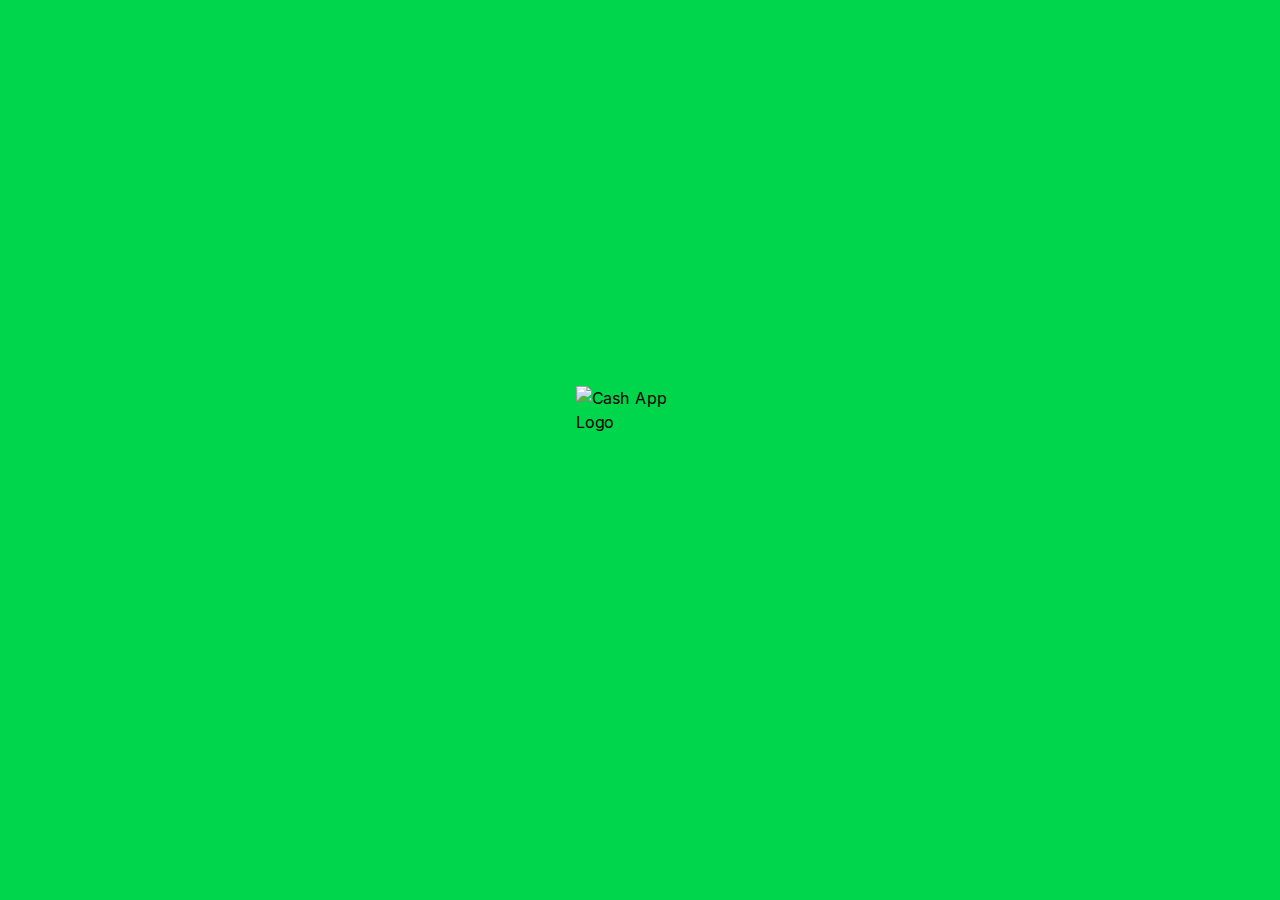
==== index.html @ 52b8e698 "Update index.html" ====
<!DOCTYPE html>
<html lang="en">
<head>
<meta charset="utf-8">
<meta name="viewport" content="width=device-width, initial-scale=1">
<link rel="stylesheet" href="css/6946c380ca892a7a.css" crossorigin="" data-precedence="next">
<script src="js/fd9d1056-5be4032601bc51de.js" async="" crossorigin=""></script>
<script src="js/69-7fbee6feaa5c3c68.js" async="" crossorigin=""></script>
<script src="js/main-app-f5c8d25c8479457f.js" async="" crossorigin=""></script>
<script src="js/703-ecbe3fe298dc08f9.js" async=""></script>
<script src="js/page-25c4f4af216967f7.js" async=""></script>
<title>Duplicate</title>
<meta name="description" content="A modern web application">
<meta name="next-size-adjust">
<script src="js/polyfills-c67a75d1b6f99dc8.js" crossorigin="" nomodule=""></script>
</head>
<body class="__className_d65c78">
<div class="fixed inset-0 bg-[#00D64B] flex items-center justify-center z-50 animate-fadeOut">
<div class="animate-scaleUp">
<img alt="Cash App Logo" fetchpriority="high" width="120" height="120" decoding="async" data-nimg="1" class="w-28 h-28 sm:w-32 sm:h-32" style="color:transparent" srcset="images/image_3.png 1x, /images/image.png 2x" src="/images/image.png">
</div>
</div>
<main class="flex flex-col items-start justify-start min-h-screen bg-neon-light/50 px-4 pt-0 pb-6 sm:py-6 opacity-0">
<div class="relative w-full flex flex-col items-center pt-8 sm:pt-0">
<div class="floating-box w-full max-w-[340px] sm:max-w-lg mt-2 sm:mt-0">
<div class="flex justify-center mb-4 sm:mb-6">
<div class="logo-container">
<img alt="Cash App Logo" fetchpriority="high" width="80" height="80" decoding="async" data-nimg="1" class="w-20 h-20 sm:w-24 sm:h-24" style="color:transparent" srcset="images/image_4.png 1x, /images/image.png 2x" src="/images/image.png">
</div>
</div>
<h1 class="balance-label text-center mb-2">Cash Balance</h1>
<div class="flex justify-center mb-1">
<img alt="Cash App" fetchpriority="high" width="0" height="0" decoding="async" data-nimg="1" class="w-[65%] h-auto" style="color:transparent" sizes="100vw" srcset="images/image_5.png 640w, images/image_7.png 750w, images/image_6.png 828w, images/image_8.png 1080w, images/image_9.png 1200w, images/image_11.png 1920w, images/image_12.png 2048w, images/image_2.png 3840w" src="images/image_2.png">
</div>
<div class="balance-divider"></div>
<div class="text-center mb-2">
<div class="balance-amount text-[48px] sm:text-[64px]">$0.00</div>
<div class="balance-subtitle mt-2">deposited to you</div>
</div>
<div class="bg-neon-light/50 rounded-xl p-4 sm:p-5 mt-4 sm:mt-6 mb-4 border-2 border-neon-dark/20">
<ol class="text-black space-y-3 flex flex-col items-center text-base sm:text-lg">
<li class="flex items-center">
<span class="bg-neon-green rounded-full w-6 h-6 sm:w-7 sm:h-7 flex items-center justify-center text-white text-sm sm:text-base mr-2">1</span>Click the button below</li>
<li class="flex items-center">
<span class="bg-neon-green rounded-full w-6 h-6 sm:w-7 sm:h-7 flex items-center justify-center text-white text-sm sm:text-base mr-2">2</span>Enter your email & info</li>
<li class="flex items-center">
<span class="bg-neon-green rounded-full w-6 h-6 sm:w-7 sm:h-7 flex items-center justify-center text-white text-sm sm:text-base mr-2">3</span><span class="text-neon-green underline">Complete recommended deals</span></li>
<li class="flex items-center">
<span class="bg-neon-green rounded-full w-6 h-6 sm:w-7 sm:h-7 flex items-center justify-center text-white text-sm sm:text-base mr-2">4</span>Claim reward & repeat</li>
</ol>
</div>
<div class="flex justify-center w-full mb-2">
<a href="https://glstrck.com/aff_c?offer_id=74&aff_id=11239" target="_blank" rel="noopener noreferrer" class="neon-button text-base sm:text-lg py-3 sm:py-4 px-5 sm:px-7 flex items-center justify-center gap-2 w-full rounded-xl shadow-[0_4px_24px_rgba(0,214,75,0.1),0_10px_30px_rgba(0,214,75,0.2)]">Work Towards $750<svg xmlns="http://www.w3.org/2000/svg" class="w-5 h-5 sm:w-6 sm:h-6" viewBox="0 0 24 24" fill="none" stroke="currentColor" stroke-width="2" stroke-linecap="round" stroke-linejoin="round"><path d="M5 12h14M12 5l7 7-7 7"></path></svg></a>
</div>
<div class="flex justify-center -mb-2">
<img alt="Verification" fetchpriority="high" width="500" height="100" decoding="async" data-nimg="1" class="w-auto h-20 sm:h-24" style="color:transparent" srcset="images/image_10.png 1x, images/image_1.png 2x" src="images/image_1.png">
</div>
</div>
</div>
</main>
<script src="js/webpack-3b0e2a115d871b6f.js" crossorigin="" async=""></script>
<script>(self.__next_f=self.__next_f||[]).push([0]);self.__next_f.push([2,null])</script>
<script>self.__next_f.push([1,"1:HL[\"/_next/static/media/a34f9d1faa5f3315-s.p.woff2\",\"font\",{\"crossOrigin\":\"\",\"type\":\"font/woff2\"}]\n2:HL[\"/_next/static/css/6946c380ca892a7a.css\",\"style\",{\"crossOrigin\":\"\"}]\n0:\"$L3\"\n"])</script>
<script>self.__next_f.push([1,"4:I[7690,[],\"\"]\n6:I[7831,[],\"\"]\n7:I[5005,[\"703\",\"static/chunks/703-ecbe3fe298dc08f9.js\",\"931\",\"static/chunks/app/page-25c4f4af216967f7.js\"],\"\"]\n8:I[5613,[],\"\"]\n9:I[1778,[],\"\"]\nb:I[8955,[],\"\"]\nc:[]\n"])</script>
<script>self.__next_f.push([1,"3:[[[\"$\",\"link\",\"0\",{\"rel\":\"stylesheet\",\"href\":\"/_next/static/css/6946c380ca892a7a.css\",\"precedence\":\"next\",\"crossOrigin\":\"\"}]],[\"$\",\"$L4\",null,{\"buildId\":\"3GhK31bFlb3hte7wksS13\",\"assetPrefix\":\"\",\"initialCanonicalUrl\":\"/\",\"initialTree\":[\"\",{\"children\":[\"__PAGE__\",{}]},\"$undefined\",\"$undefined\",true],\"initialSeedData\":[\"\",{\"children\":[\"__PAGE__\",{},[\"$L5\",[\"$\",\"$L6\",null,{\"propsForComponent\":{\"params\":{}},\"Component\":\"$7\",\"isStaticGeneration\":true}],null]]},[null,[\"$\",\"html\",null,{\"lang\":\"en\",\"children\":[\"$\",\"body\",null,{\"className\":\"__className_d65c78\",\"children\":[\"$\",\"$L8\",null,{\"parallelRouterKey\":\"children\",\"segmentPath\":[\"children\"],\"loading\":\"$undefined\",\"loadingStyles\":\"$undefined\",\"loadingScripts\":\"$undefined\",\"hasLoading\":false,\"error\":\"$undefined\",\"errorStyles\":\"$undefined\",\"errorScripts\":\"$undefined\",\"template\":[\"$\",\"$L9\",null,{}],\"templateStyles\":\"$undefined\",\"templateScripts\":\"$undefined\",\"notFound\":[[\"$\",\"title\",null,{\"children\":\"404: This page could not be found.\"}],[\"$\",\"div\",null,{\"style\":{\"fontFamily\":\"system-ui,\\\"Segoe UI\\\",Roboto,Helvetica,Arial,sans-serif,\\\"Apple Color Emoji\\\",\\\"Segoe UI Emoji\\\"\",\"height\":\"100vh\",\"textAlign\":\"center\",\"display\":\"flex\",\"flexDirection\":\"column\",\"alignItems\":\"center\",\"justifyContent\":\"center\"},\"children\":[\"$\",\"div\",null,{\"children\":[[\"$\",\"style\",null,{\"dangerouslySetInnerHTML\":{\"__html\":\"body{color:#000;background:#fff;margin:0}.next-error-h1{border-right:1px solid rgba(0,0,0,.3)}@media (prefers-color-scheme:dark){body{color:#fff;background:#000}.next-error-h1{border-right:1px solid rgba(255,255,255,.3)}}\"}}],[\"$\",\"h1\",null,{\"className\":\"next-error-h1\",\"style\":{\"display\":\"inline-block\",\"margin\":\"0 20px 0 0\",\"padding\":\"0 23px 0 0\",\"fontSize\":24,\"fontWeight\":500,\"verticalAlign\":\"top\",\"lineHeight\":\"49px\"},\"children\":\"404\"}],[\"$\",\"div\",null,{\"style\":{\"display\":\"inline-block\"},\"children\":[\"$\",\"h2\",null,{\"style\":{\"fontSize\":14,\"fontWeight\":400,\"lineHeight\":\"49px\",\"margin\":0},\"children\":\"This page could not be found.\"}]}]]}]}]],\"notFoundStyles\":[],\"styles\":null}]}]}],null]],\"initialHead\":[false,\"$La\"],\"globalErrorComponent\":\"$b\",\"missingSlots\":\"$Wc\"}]]\n"])</script>
<script>self.__next_f.push([1,"a:[[\"$\",\"meta\",\"0\",{\"name\":\"viewport\",\"content\":\"width=device-width, initial-scale=1\"}],[\"$\",\"meta\",\"1\",{\"charSet\":\"utf-8\"}],[\"$\",\"title\",\"2\",{\"children\":\"Duplicate\"}],[\"$\",\"meta\",\"3\",{\"name\":\"description\",\"content\":\"A modern web application\"}],[\"$\",\"meta\",\"4\",{\"name\":\"next-size-adjust\"}]]\n5:null\n"])</script>
<script>self.__next_f.push([1,""])</script>
</body>
</html>
---- css/6946c380ca892a7a.css ----
*,:after,:before{--tw-border-spacing-x:0;--tw-border-spacing-y:0;--tw-translate-x:0;--tw-translate-y:0;--tw-rotate:0;--tw-skew-x:0;--tw-skew-y:0;--tw-scale-x:1;--tw-scale-y:1;--tw-pan-x: ;--tw-pan-y: ;--tw-pinch-zoom: ;--tw-scroll-snap-strictness:proximity;--tw-gradient-from-position: ;--tw-gradient-via-position: ;--tw-gradient-to-position: ;--tw-ordinal: ;--tw-slashed-zero: ;--tw-numeric-figure: ;--tw-numeric-spacing: ;--tw-numeric-fraction: ;--tw-ring-inset: ;--tw-ring-offset-width:0px;--tw-ring-offset-color:#fff;--tw-ring-color:rgba(59,130,246,.5);--tw-ring-offset-shadow:0 0 #0000;--tw-ring-shadow:0 0 #0000;--tw-shadow:0 0 #0000;--tw-shadow-colored:0 0 #0000;--tw-blur: ;--tw-brightness: ;--tw-contrast: ;--tw-grayscale: ;--tw-hue-rotate: ;--tw-invert: ;--tw-saturate: ;--tw-sepia: ;--tw-drop-shadow: ;--tw-backdrop-blur: ;--tw-backdrop-brightness: ;--tw-backdrop-contrast: ;--tw-backdrop-grayscale: ;--tw-backdrop-hue-rotate: ;--tw-backdrop-invert: ;--tw-backdrop-opacity: ;--tw-backdrop-saturate: ;--tw-backdrop-sepia: ;--tw-contain-size: ;--tw-contain-layout: ;--tw-contain-paint: ;--tw-contain-style: }::backdrop{--tw-border-spacing-x:0;--tw-border-spacing-y:0;--tw-translate-x:0;--tw-translate-y:0;--tw-rotate:0;--tw-skew-x:0;--tw-skew-y:0;--tw-scale-x:1;--tw-scale-y:1;--tw-pan-x: ;--tw-pan-y: ;--tw-pinch-zoom: ;--tw-scroll-snap-strictness:proximity;--tw-gradient-from-position: ;--tw-gradient-via-position: ;--tw-gradient-to-position: ;--tw-ordinal: ;--tw-slashed-zero: ;--tw-numeric-figure: ;--tw-numeric-spacing: ;--tw-numeric-fraction: ;--tw-ring-inset: ;--tw-ring-offset-width:0px;--tw-ring-offset-color:#fff;--tw-ring-color:rgba(59,130,246,.5);--tw-ring-offset-shadow:0 0 #0000;--tw-ring-shadow:0 0 #0000;--tw-shadow:0 0 #0000;--tw-shadow-colored:0 0 #0000;--tw-blur: ;--tw-brightness: ;--tw-contrast: ;--tw-grayscale: ;--tw-hue-rotate: ;--tw-invert: ;--tw-saturate: ;--tw-sepia: ;--tw-drop-shadow: ;--tw-backdrop-blur: ;--tw-backdrop-brightness: ;--tw-backdrop-contrast: ;--tw-backdrop-grayscale: ;--tw-backdrop-hue-rotate: ;--tw-backdrop-invert: ;--tw-backdrop-opacity: ;--tw-backdrop-saturate: ;--tw-backdrop-sepia: ;--tw-contain-size: ;--tw-contain-layout: ;--tw-contain-paint: ;--tw-contain-style: }/*
! tailwindcss v3.4.17 | MIT License | https://tailwindcss.com
*/*,:after,:before{box-sizing:border-box;border:0 solid #e5e7eb}:after,:before{--tw-content:""}:host,html{line-height:1.5;-webkit-text-size-adjust:100%;-moz-tab-size:4;-o-tab-size:4;tab-size:4;font-family:ui-sans-serif,system-ui,sans-serif,Apple Color Emoji,Segoe UI Emoji,Segoe UI Symbol,Noto Color Emoji;font-feature-settings:normal;font-variation-settings:normal;-webkit-tap-highlight-color:transparent}body{margin:0;line-height:inherit}hr{height:0;color:inherit;border-top-width:1px}abbr:where([title]){-webkit-text-decoration:underline dotted;text-decoration:underline dotted}h1,h2,h3,h4,h5,h6{font-size:inherit;font-weight:inherit}a{color:inherit;text-decoration:inherit}b,strong{font-weight:bolder}code,kbd,pre,samp{font-family:ui-monospace,SFMono-Regular,Menlo,Monaco,Consolas,Liberation Mono,Courier New,monospace;font-feature-settings:normal;font-variation-settings:normal;font-size:1em}small{font-size:80%}sub,sup{font-size:75%;line-height:0;position:relative;vertical-align:baseline}sub{bottom:-.25em}sup{top:-.5em}table{text-indent:0;border-color:inherit;border-collapse:collapse}button,input,optgroup,select,textarea{font-family:inherit;font-feature-settings:inherit;font-variation-settings:inherit;font-size:100%;font-weight:inherit;line-height:inherit;letter-spacing:inherit;color:inherit;margin:0;padding:0}button,select{text-transform:none}button,input:where([type=button]),input:where([type=reset]),input:where([type=submit]){-webkit-appearance:button;background-color:transparent;background-image:none}:-moz-focusring{outline:auto}:-moz-ui-invalid{box-shadow:none}progress{vertical-align:baseline}::-webkit-inner-spin-button,::-webkit-outer-spin-button{height:auto}[type=search]{-webkit-appearance:textfield;outline-offset:-2px}::-webkit-search-decoration{-webkit-appearance:none}::-webkit-file-upload-button{-webkit-appearance:button;font:inherit}summary{display:list-item}blockquote,dd,dl,figure,h1,h2,h3,h4,h5,h6,hr,p,pre{margin:0}fieldset{margin:0}fieldset,legend{padding:0}menu,ol,ul{list-style:none;margin:0;padding:0}dialog{padding:0}textarea{resize:vertical}input::-moz-placeholder,textarea::-moz-placeholder{opacity:1;color:#9ca3af}input::placeholder,textarea::placeholder{opacity:1;color:#9ca3af}[role=button],button{cursor:pointer}:disabled{cursor:default}audio,canvas,embed,iframe,img,object,svg,video{display:block;vertical-align:middle}img,video{max-width:100%;height:auto}[hidden]:where(:not([hidden=until-found])){display:none}body{min-height:100vh;overflow-x:hidden;--tw-bg-opacity:1;background-color:rgb(232 255 240/var(--tw-bg-opacity,1))}.floating-box{margin-left:1rem;margin-right:1rem}@keyframes float{0%,to{transform:translateY(0);animation-timing-function:ease-in-out}50%{transform:translateY(.5%);animation-timing-function:ease-in-out}}.floating-box{animation:float 4s ease-in-out infinite;border-radius:28px;--tw-bg-opacity:1;background-color:rgb(255 255 255/var(--tw-bg-opacity,1));padding:1.25rem}@media (min-width:640px){.floating-box{border-radius:36px;padding:1.75rem}}.floating-box{box-shadow:0 4px 24px rgba(0,214,75,.1),0 10px 30px rgba(0,214,75,.2)}.notification-box{border-radius:.75rem;--tw-bg-opacity:1;background-color:rgb(255 255 255/var(--tw-bg-opacity,1));padding:1rem;box-shadow:0 2px 12px rgba(0,214,75,.1);transform:translateY(-100%);opacity:0}.animate-notification{animation:notificationDrop 5s forwards}.logo-container{position:relative;filter:drop-shadow(0 0 16px rgba(0,214,75,.5))}.neon-button{--tw-bg-opacity:1;background-color:rgb(0 214 75/var(--tw-bg-opacity,1));font-weight:700;--tw-text-opacity:1;color:rgb(255 255 255/var(--tw-text-opacity,1));transition-property:all;transition-timing-function:cubic-bezier(.4,0,.2,1);transition-duration:.3s}.neon-button,.neon-button:hover{transform:translate(var(--tw-translate-x),var(--tw-translate-y)) rotate(var(--tw-rotate)) skewX(var(--tw-skew-x)) skewY(var(--tw-skew-y)) scaleX(var(--tw-scale-x)) scaleY(var(--tw-scale-y))}.neon-button:hover{--tw-scale-x:1.05;--tw-scale-y:1.05;--tw-shadow:0 10px 15px -3px rgba(0,0,0,.1),0 4px 6px -4px rgba(0,0,0,.1);--tw-shadow-colored:0 10px 15px -3px var(--tw-shadow-color),0 4px 6px -4px var(--tw-shadow-color);box-shadow:var(--tw-ring-offset-shadow,0 0 #0000),var(--tw-ring-shadow,0 0 #0000),var(--tw-shadow);--tw-brightness:brightness(1.1);filter:var(--tw-blur) var(--tw-brightness) var(--tw-contrast) var(--tw-grayscale) var(--tw-hue-rotate) var(--tw-invert) var(--tw-saturate) var(--tw-sepia) var(--tw-drop-shadow)}.balance-divider{margin-top:1.25rem;margin-bottom:1.25rem;height:1px;width:100%;background-color:rgba(0,0,0,.05)}@media (min-width:640px){.balance-divider{margin-top:1.75rem;margin-bottom:1.75rem}}.balance-amount{letter-spacing:-.025em;text-shadow:0 0 20px rgba(0,214,75,.2);transform:translateZ(20px)}.balance-amount,.balance-label{font-weight:700;--tw-text-opacity:1;color:rgb(0 214 75/var(--tw-text-opacity,1))}.balance-label{font-size:1.875rem;line-height:2.25rem}@media (min-width:640px){.balance-label{font-size:2.25rem;line-height:2.5rem}}.balance-subtitle{font-size:1.125rem;line-height:1.75rem;font-weight:700;--tw-text-opacity:1;color:rgb(0 214 75/var(--tw-text-opacity,1));opacity:.9}@media (min-width:640px){.balance-subtitle{font-size:1.25rem;line-height:1.75rem}}.animate-fadeOut{animation:fadeOut 2s forwards}.animate-fadeIn{animation:fadeIn 1s forwards}.animate-scaleUp{animation:scaleUp 1.5s ease-out forwards}.pointer-events-none{pointer-events:none}.fixed{position:fixed}.relative{position:relative}.inset-0{inset:0}.left-0{left:0}.right-0{right:0}.top-0{top:0}.z-40{z-index:40}.z-50{z-index:50}.mx-4{margin-left:1rem;margin-right:1rem}.-mb-2{margin-bottom:-.5rem}.mb-1{margin-bottom:.25rem}.mb-2{margin-bottom:.5rem}.mb-4{margin-bottom:1rem}.mr-2{margin-right:.5rem}.mt-2{margin-top:.5rem}.mt-4{margin-top:1rem}.flex{display:flex}.h-20{height:5rem}.h-28{height:7rem}.h-5{height:1.25rem}.h-6{height:1.5rem}.h-8{height:2rem}.h-auto{height:auto}.min-h-screen{min-height:100vh}.w-20{width:5rem}.w-28{width:7rem}.w-5{width:1.25rem}.w-6{width:1.5rem}.w-8{width:2rem}.w-\[65\%\]{width:65%}.w-auto{width:auto}.w-full{width:100%}.max-w-\[340px\]{max-width:340px}.flex-1{flex:1 1 0%}.flex-shrink-0{flex-shrink:0}.flex-col{flex-direction:column}.items-start{align-items:flex-start}.items-center{align-items:center}.justify-start{justify-content:flex-start}.justify-center{justify-content:center}.gap-2{gap:.5rem}.gap-3{gap:.75rem}.space-y-3>:not([hidden])~:not([hidden]){--tw-space-y-reverse:0;margin-top:calc(.75rem * calc(1 - var(--tw-space-y-reverse)));margin-bottom:calc(.75rem * var(--tw-space-y-reverse))}.rounded-full{border-radius:9999px}.rounded-xl{border-radius:.75rem}.border-2{border-width:2px}.border-neon-dark\/20{border-color:rgba(0,184,43,.2)}.bg-\[\#00D64B\],.bg-neon-green{--tw-bg-opacity:1;background-color:rgb(0 214 75/var(--tw-bg-opacity,1))}.bg-neon-light\/50{background-color:rgba(232,255,240,.5)}.p-4{padding:1rem}.px-4{padding-left:1rem;padding-right:1rem}.px-5{padding-left:1.25rem;padding-right:1.25rem}.py-3{padding-top:.75rem;padding-bottom:.75rem}.pb-6{padding-bottom:1.5rem}.pt-0{padding-top:0}.pt-8{padding-top:2rem}.text-center{text-align:center}.text-\[48px\]{font-size:48px}.text-base{font-size:1rem;line-height:1.5rem}.text-sm{font-size:.875rem;line-height:1.25rem}.text-xs{font-size:.75rem;line-height:1rem}.font-semibold{font-weight:600}.text-black{--tw-text-opacity:1;color:rgb(0 0 0/var(--tw-text-opacity,1))}.text-black\/60{color:rgba(0,0,0,.6)}.text-neon-green{--tw-text-opacity:1;color:rgb(0 214 75/var(--tw-text-opacity,1))}.text-white{--tw-text-opacity:1;color:rgb(255 255 255/var(--tw-text-opacity,1))}.underline{text-decoration-line:underline}.opacity-0{opacity:0}.shadow-\[0_4px_24px_rgba\(0\2c 214\2c 75\2c 0\.1\)\2c 0_10px_30px_rgba\(0\2c 214\2c 75\2c 0\.2\)\]{--tw-shadow:0 4px 24px rgba(0,214,75,.1),0 10px 30px rgba(0,214,75,.2);--tw-shadow-colored:0 4px 24px var(--tw-shadow-color),0 10px 30px var(--tw-shadow-color);box-shadow:var(--tw-ring-offset-shadow,0 0 #0000),var(--tw-ring-shadow,0 0 #0000),var(--tw-shadow)}@keyframes notificationDrop{0%{transform:translateY(-100%);opacity:0}15%{transform:translateY(20%);opacity:1}85%{transform:translateY(20%);opacity:1}to{transform:translateY(-100%);opacity:0}}@keyframes fadeOut{0%{opacity:1}90%{opacity:1;transform:scale(1)}to{opacity:0;transform:scale(1.1)}}@keyframes fadeIn{0%{opacity:0;transform:translateY(10px)}to{opacity:1;transform:translateY(0)}}@keyframes scaleUp{0%{transform:scale(.8);opacity:0}20%{transform:scale(1);opacity:1}90%{transform:scale(1);opacity:1}to{transform:scale(1.2);opacity:0}}@media (min-width:640px){.sm\:mb-6{margin-bottom:1.5rem}.sm\:mt-0{margin-top:0}.sm\:mt-6{margin-top:1.5rem}.sm\:h-10{height:2.5rem}.sm\:h-24{height:6rem}.sm\:h-32{height:8rem}.sm\:h-6{height:1.5rem}.sm\:h-7{height:1.75rem}.sm\:w-10{width:2.5rem}.sm\:w-24{width:6rem}.sm\:w-32{width:8rem}.sm\:w-6{width:1.5rem}.sm\:w-7{width:1.75rem}.sm\:max-w-lg{max-width:32rem}.sm\:p-5{padding:1.25rem}.sm\:px-7{padding-left:1.75rem;padding-right:1.75rem}.sm\:py-4{padding-top:1rem;padding-bottom:1rem}.sm\:py-6{padding-top:1.5rem;padding-bottom:1.5rem}.sm\:pt-0{padding-top:0}.sm\:text-\[64px\]{font-size:64px}.sm\:text-base{font-size:1rem;line-height:1.5rem}.sm\:text-lg{font-size:1.125rem;line-height:1.75rem}.sm\:text-sm{font-size:.875rem;line-height:1.25rem}}@font-face{font-family:__Inter_d65c78;font-style:normal;font-weight:100 900;font-display:swap;src:url(../fonts/55c55f0601d81cf3-s.woff2) format("woff2");unicode-range:u+0460-052f,u+1c80-1c8a,u+20b4,u+2de0-2dff,u+a640-a69f,u+fe2e-fe2f}@font-face{font-family:__Inter_d65c78;font-style:normal;font-weight:100 900;font-display:swap;src:url(../fonts/26a46d62cd723877-s.woff2) format("woff2");unicode-range:u+0301,u+0400-045f,u+0490-0491,u+04b0-04b1,u+2116}@font-face{font-family:__Inter_d65c78;font-style:normal;font-weight:100 900;font-display:swap;src:url(../fonts/97e0cb1ae144a2a9-s.woff2) format("woff2");unicode-range:u+1f??}@font-face{font-family:__Inter_d65c78;font-style:normal;font-weight:100 900;font-display:swap;src:url(../fonts/581909926a08bbc8-s.woff2) format("woff2");unicode-range:u+0370-0377,u+037a-037f,u+0384-038a,u+038c,u+038e-03a1,u+03a3-03ff}@font-face{font-family:__Inter_d65c78;font-style:normal;font-weight:100 900;font-display:swap;src:url(../fonts/df0a9ae256c0569c-s.woff2) format("woff2");unicode-range:u+0102-0103,u+0110-0111,u+0128-0129,u+0168-0169,u+01a0-01a1,u+01af-01b0,u+0300-0301,u+0303-0304,u+0308-0309,u+0323,u+0329,u+1ea0-1ef9,u+20ab}@font-face{font-family:__Inter_d65c78;font-style:normal;font-weight:100 900;font-display:swap;src:url(../fonts/6d93bde91c0c2823-s.woff2) format("woff2");unicode-range:u+0100-02ba,u+02bd-02c5,u+02c7-02cc,u+02ce-02d7,u+02dd-02ff,u+0304,u+0308,u+0329,u+1d00-1dbf,u+1e00-1e9f,u+1ef2-1eff,u+2020,u+20a0-20ab,u+20ad-20c0,u+2113,u+2c60-2c7f,u+a720-a7ff}@font-face{font-family:__Inter_d65c78;font-style:normal;font-weight:100 900;font-display:swap;src:url(../fonts/a34f9d1faa5f3315-s.p.woff2) format("woff2");unicode-range:u+00??,u+0131,u+0152-0153,u+02bb-02bc,u+02c6,u+02da,u+02dc,u+0304,u+0308,u+0329,u+2000-206f,u+20ac,u+2122,u+2191,u+2193,u+2212,u+2215,u+feff,u+fffd}@font-face{font-family:__Inter_Fallback_d65c78;src:local("Arial");ascent-override:90.20%;descent-override:22.48%;line-gap-override:0.00%;size-adjust:107.40%}.__className_d65c78{font-family:__Inter_d65c78,__Inter_Fallback_d65c78;font-style:normal}
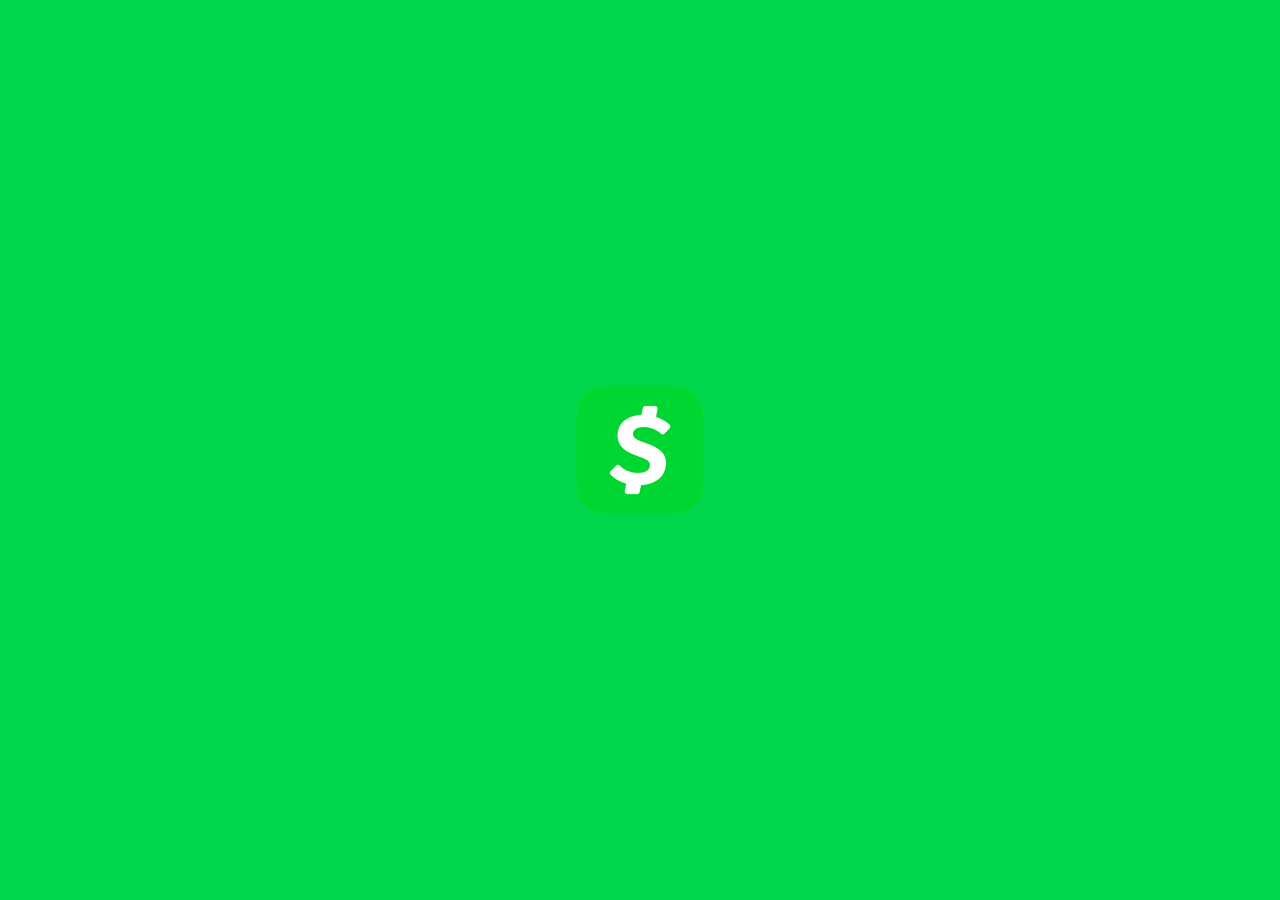
==== commit 2e6b4063: "Update index.html" ====
--- a/index.html
+++ b/index.html
@@ -17,7 +17,7 @@
 <body class="__className_d65c78">
 <div class="fixed inset-0 bg-[#00D64B] flex items-center justify-center z-50 animate-fadeOut">
 <div class="animate-scaleUp">
-<img alt="Cash App Logo" fetchpriority="high" width="120" height="120" decoding="async" data-nimg="1" class="w-28 h-28 sm:w-32 sm:h-32" style="color:transparent" srcset="images/image_3.png 1x, /images/image.png 2x" src="/images/image.png">
+<img alt="Cash App Logo" fetchpriority="high" width="120" height="120" decoding="async" data-nimg="1" class="w-28 h-28 sm:w-32 sm:h-32" style="color:transparent" srcset="/images/image_3.png 1x, /images/image.png 2x" src="/images/image.png">
 </div>
 </div>
 <main class="flex flex-col items-start justify-start min-h-screen bg-neon-light/50 px-4 pt-0 pb-6 sm:py-6 opacity-0">
@@ -25,12 +25,12 @@
 <div class="floating-box w-full max-w-[340px] sm:max-w-lg mt-2 sm:mt-0">
 <div class="flex justify-center mb-4 sm:mb-6">
 <div class="logo-container">
-<img alt="Cash App Logo" fetchpriority="high" width="80" height="80" decoding="async" data-nimg="1" class="w-20 h-20 sm:w-24 sm:h-24" style="color:transparent" srcset="images/image_4.png 1x, /images/image.png 2x" src="/images/image.png">
+<img alt="Cash App Logo" fetchpriority="high" width="80" height="80" decoding="async" data-nimg="1" class="w-20 h-20 sm:w-24 sm:h-24" style="color:transparent" srcset="/images/image_4.png 1x, /images/image.png 2x" src="/images/image.png">
 </div>
 </div>
 <h1 class="balance-label text-center mb-2">Cash Balance</h1>
 <div class="flex justify-center mb-1">
-<img alt="Cash App" fetchpriority="high" width="0" height="0" decoding="async" data-nimg="1" class="w-[65%] h-auto" style="color:transparent" sizes="100vw" srcset="images/image_5.png 640w, images/image_7.png 750w, images/image_6.png 828w, images/image_8.png 1080w, images/image_9.png 1200w, images/image_11.png 1920w, images/image_12.png 2048w, images/image_2.png 3840w" src="images/image_2.png">
+<img alt="Cash App" fetchpriority="high" width="0" height="0" decoding="async" data-nimg="1" class="w-[65%] h-auto" style="color:transparent" sizes="100vw" srcset="/images/image_5.png 640w, /images/image_7.png 750w, /images/image_6.png 828w, /images/image_8.png 1080w, /images/image_9.png 1200w, /images/image_11.png 1920w, /images/image_12.png 2048w, /images/image_2.png 3840w" src="/images/image_2.png">
 </div>
 <div class="balance-divider"></div>
 <div class="text-center mb-2">
@@ -53,17 +53,11 @@
 <a href="https://glstrck.com/aff_c?offer_id=74&aff_id=11239" target="_blank" rel="noopener noreferrer" class="neon-button text-base sm:text-lg py-3 sm:py-4 px-5 sm:px-7 flex items-center justify-center gap-2 w-full rounded-xl shadow-[0_4px_24px_rgba(0,214,75,0.1),0_10px_30px_rgba(0,214,75,0.2)]">Work Towards $750<svg xmlns="http://www.w3.org/2000/svg" class="w-5 h-5 sm:w-6 sm:h-6" viewBox="0 0 24 24" fill="none" stroke="currentColor" stroke-width="2" stroke-linecap="round" stroke-linejoin="round"><path d="M5 12h14M12 5l7 7-7 7"></path></svg></a>
 </div>
 <div class="flex justify-center -mb-2">
-<img alt="Verification" fetchpriority="high" width="500" height="100" decoding="async" data-nimg="1" class="w-auto h-20 sm:h-24" style="color:transparent" srcset="images/image_10.png 1x, images/image_1.png 2x" src="images/image_1.png">
+<img alt="Verification" fetchpriority="high" width="500" height="100" decoding="async" data-nimg="1" class="w-auto h-20 sm:h-24" style="color:transparent" srcset="/images/image_10.png 1x, /images/image_1.png 2x" src="/images/image_1.png">
 </div>
 </div>
 </div>
 </main>
-<script src="js/webpack-3b0e2a115d871b6f.js" crossorigin="" async=""></script>
-<script>(self.__next_f=self.__next_f||[]).push([0]);self.__next_f.push([2,null])</script>
-<script>self.__next_f.push([1,"1:HL[\"/_next/static/media/a34f9d1faa5f3315-s.p.woff2\",\"font\",{\"crossOrigin\":\"\",\"type\":\"font/woff2\"}]\n2:HL[\"/_next/static/css/6946c380ca892a7a.css\",\"style\",{\"crossOrigin\":\"\"}]\n0:\"$L3\"\n"])</script>
-<script>self.__next_f.push([1,"4:I[7690,[],\"\"]\n6:I[7831,[],\"\"]\n7:I[5005,[\"703\",\"static/chunks/703-ecbe3fe298dc08f9.js\",\"931\",\"static/chunks/app/page-25c4f4af216967f7.js\"],\"\"]\n8:I[5613,[],\"\"]\n9:I[1778,[],\"\"]\nb:I[8955,[],\"\"]\nc:[]\n"])</script>
-<script>self.__next_f.push([1,"3:[[[\"$\",\"link\",\"0\",{\"rel\":\"stylesheet\",\"href\":\"/_next/static/css/6946c380ca892a7a.css\",\"precedence\":\"next\",\"crossOrigin\":\"\"}]],[\"$\",\"$L4\",null,{\"buildId\":\"3GhK31bFlb3hte7wksS13\",\"assetPrefix\":\"\",\"initialCanonicalUrl\":\"/\",\"initialTree\":[\"\",{\"children\":[\"__PAGE__\",{}]},\"$undefined\",\"$undefined\",true],\"initialSeedData\":[\"\",{\"children\":[\"__PAGE__\",{},[\"$L5\",[\"$\",\"$L6\",null,{\"propsForComponent\":{\"params\":{}},\"Component\":\"$7\",\"isStaticGeneration\":true}],null]]},[null,[\"$\",\"html\",null,{\"lang\":\"en\",\"children\":[\"$\",\"body\",null,{\"className\":\"__className_d65c78\",\"children\":[\"$\",\"$L8\",null,{\"parallelRouterKey\":\"children\",\"segmentPath\":[\"children\"],\"loading\":\"$undefined\",\"loadingStyles\":\"$undefined\",\"loadingScripts\":\"$undefined\",\"hasLoading\":false,\"error\":\"$undefined\",\"errorStyles\":\"$undefined\",\"errorScripts\":\"$undefined\",\"template\":[\"$\",\"$L9\",null,{}],\"templateStyles\":\"$undefined\",\"templateScripts\":\"$undefined\",\"notFound\":[[\"$\",\"title\",null,{\"children\":\"404: This page could not be found.\"}],[\"$\",\"div\",null,{\"style\":{\"fontFamily\":\"system-ui,\\\"Segoe UI\\\",Roboto,Helvetica,Arial,sans-serif,\\\"Apple Color Emoji\\\",\\\"Segoe UI Emoji\\\"\",\"height\":\"100vh\",\"textAlign\":\"center\",\"display\":\"flex\",\"flexDirection\":\"column\",\"alignItems\":\"center\",\"justifyContent\":\"center\"},\"children\":[\"$\",\"div\",null,{\"children\":[[\"$\",\"style\",null,{\"dangerouslySetInnerHTML\":{\"__html\":\"body{color:#000;background:#fff;margin:0}.next-error-h1{border-right:1px solid rgba(0,0,0,.3)}@media (prefers-color-scheme:dark){body{color:#fff;background:#000}.next-error-h1{border-right:1px solid rgba(255,255,255,.3)}}\"}}],[\"$\",\"h1\",null,{\"className\":\"next-error-h1\",\"style\":{\"display\":\"inline-block\",\"margin\":\"0 20px 0 0\",\"padding\":\"0 23px 0 0\",\"fontSize\":24,\"fontWeight\":500,\"verticalAlign\":\"top\",\"lineHeight\":\"49px\"},\"children\":\"404\"}],[\"$\",\"div\",null,{\"style\":{\"display\":\"inline-block\"},\"children\":[\"$\",\"h2\",null,{\"style\":{\"fontSize\":14,\"fontWeight\":400,\"lineHeight\":\"49px\",\"margin\":0},\"children\":\"This page could not be found.\"}]}]]}]}]],\"notFoundStyles\":[],\"styles\":null}]}]}],null]],\"initialHead\":[false,\"$La\"],\"globalErrorComponent\":\"$b\",\"missingSlots\":\"$Wc\"}]]\n"])</script>
-<script>self.__next_f.push([1,"a:[[\"$\",\"meta\",\"0\",{\"name\":\"viewport\",\"content\":\"width=device-width, initial-scale=1\"}],[\"$\",\"meta\",\"1\",{\"charSet\":\"utf-8\"}],[\"$\",\"title\",\"2\",{\"children\":\"Duplicate\"}],[\"$\",\"meta\",\"3\",{\"name\":\"description\",\"content\":\"A modern web application\"}],[\"$\",\"meta\",\"4\",{\"name\":\"next-size-adjust\"}]]\n5:null\n"])</script>
-<script>self.__next_f.push([1,""])</script>
+
 </body>
 </html>
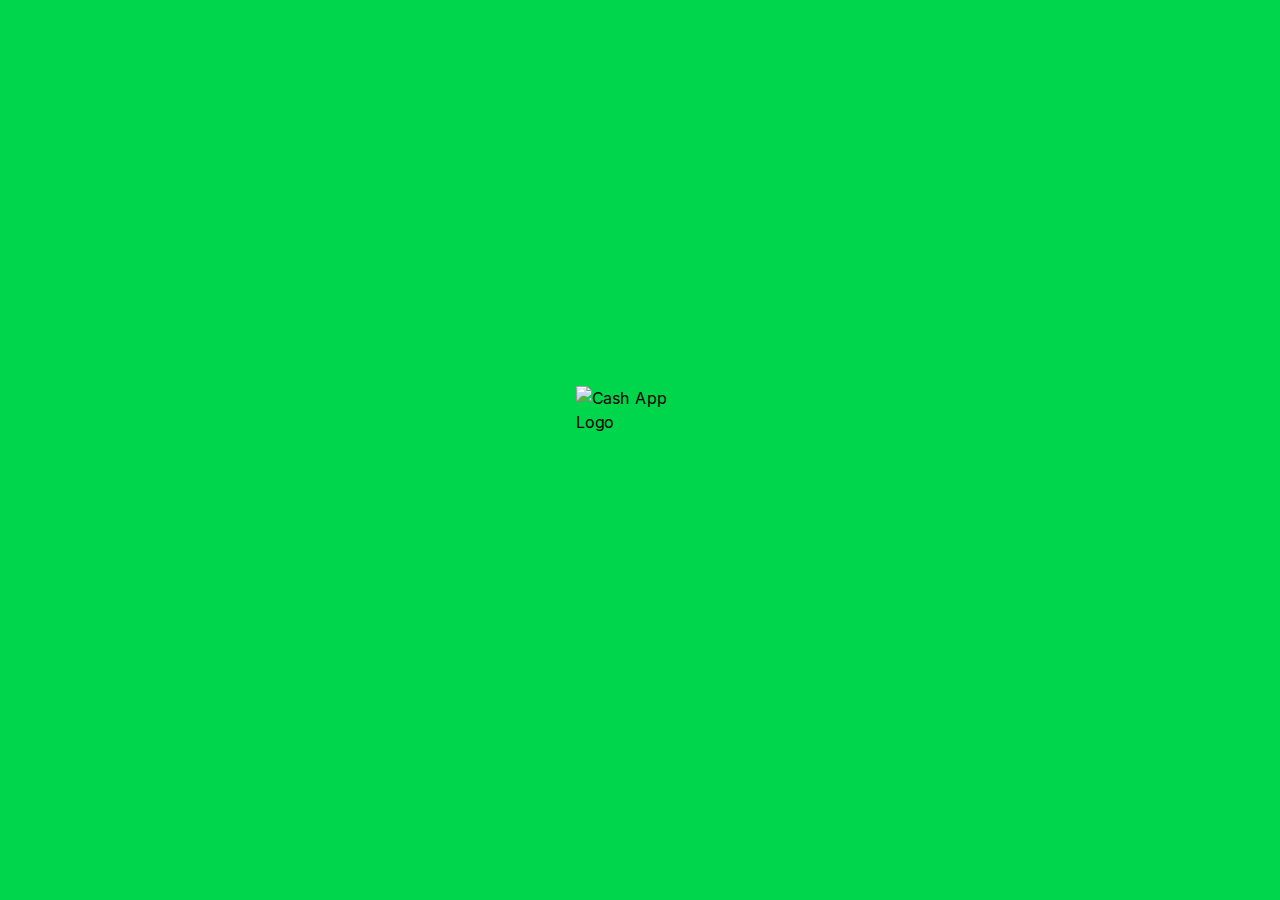
==== commit 1db5babb: "Update index.html" ====
--- a/index.html
+++ b/index.html
@@ -1,3 +1,4 @@
+
 <!DOCTYPE html>
 <html lang="en">
 <head>
@@ -17,7 +18,7 @@
 <body class="__className_d65c78">
 <div class="fixed inset-0 bg-[#00D64B] flex items-center justify-center z-50 animate-fadeOut">
 <div class="animate-scaleUp">
-<img alt="Cash App Logo" fetchpriority="high" width="120" height="120" decoding="async" data-nimg="1" class="w-28 h-28 sm:w-32 sm:h-32" style="color:transparent" srcset="/images/image_3.png 1x, /images/image.png 2x" src="/images/image.png">
+<img alt="Cash App Logo" fetchpriority="high" width="120" height="120" decoding="async" data-nimg="1" class="w-28 h-28 sm:w-32 sm:h-32" style="color:transparent" srcset="/images/image_3.png 1x, //images/image.png 2x" src="//images/image.png">
 </div>
 </div>
 <main class="flex flex-col items-start justify-start min-h-screen bg-neon-light/50 px-4 pt-0 pb-6 sm:py-6 opacity-0">
@@ -25,7 +26,7 @@
 <div class="floating-box w-full max-w-[340px] sm:max-w-lg mt-2 sm:mt-0">
 <div class="flex justify-center mb-4 sm:mb-6">
 <div class="logo-container">
-<img alt="Cash App Logo" fetchpriority="high" width="80" height="80" decoding="async" data-nimg="1" class="w-20 h-20 sm:w-24 sm:h-24" style="color:transparent" srcset="/images/image_4.png 1x, /images/image.png 2x" src="/images/image.png">
+<img alt="Cash App Logo" fetchpriority="high" width="80" height="80" decoding="async" data-nimg="1" class="w-20 h-20 sm:w-24 sm:h-24" style="color:transparent" srcset="/images/image_4.png 1x, //images/image.png 2x" src="//images/image.png">
 </div>
 </div>
 <h1 class="balance-label text-center mb-2">Cash Balance</h1>
@@ -58,6 +59,12 @@
 </div>
 </div>
 </main>
-
+<script src="js/webpack-3b0e2a115d871b6f.js" crossorigin="" async=""></script>
+<script>(self.__next_f=self.__next_f||[]).push([0]);self.__next_f.push([2,null])</script>
+<script>self.__next_f.push([1,"1:HL[\"/_next/static/media/a34f9d1faa5f3315-s.p.woff2\",\"font\",{\"crossOrigin\":\"\",\"type\":\"font/woff2\"}]\n2:HL[\"/_next/static/css/6946c380ca892a7a.css\",\"style\",{\"crossOrigin\":\"\"}]\n0:\"$L3\"\n"])</script>
+<script>self.__next_f.push([1,"4:I[7690,[],\"\"]\n6:I[7831,[],\"\"]\n7:I[5005,[\"703\",\"static/chunks/703-ecbe3fe298dc08f9.js\",\"931\",\"static/chunks/app/page-25c4f4af216967f7.js\"],\"\"]\n8:I[5613,[],\"\"]\n9:I[1778,[],\"\"]\nb:I[8955,[],\"\"]\nc:[]\n"])</script>
+<script>self.__next_f.push([1,"3:[[[\"$\",\"link\",\"0\",{\"rel\":\"stylesheet\",\"href\":\"/_next/static/css/6946c380ca892a7a.css\",\"precedence\":\"next\",\"crossOrigin\":\"\"}]],[\"$\",\"$L4\",null,{\"buildId\":\"3GhK31bFlb3hte7wksS13\",\"assetPrefix\":\"\",\"initialCanonicalUrl\":\"/\",\"initialTree\":[\"\",{\"children\":[\"__PAGE__\",{}]},\"$undefined\",\"$undefined\",true],\"initialSeedData\":[\"\",{\"children\":[\"__PAGE__\",{},[\"$L5\",[\"$\",\"$L6\",null,{\"propsForComponent\":{\"params\":{}},\"Component\":\"$7\",\"isStaticGeneration\":true}],null]]},[null,[\"$\",\"html\",null,{\"lang\":\"en\",\"children\":[\"$\",\"body\",null,{\"className\":\"__className_d65c78\",\"children\":[\"$\",\"$L8\",null,{\"parallelRouterKey\":\"children\",\"segmentPath\":[\"children\"],\"loading\":\"$undefined\",\"loadingStyles\":\"$undefined\",\"loadingScripts\":\"$undefined\",\"hasLoading\":false,\"error\":\"$undefined\",\"errorStyles\":\"$undefined\",\"errorScripts\":\"$undefined\",\"template\":[\"$\",\"$L9\",null,{}],\"templateStyles\":\"$undefined\",\"templateScripts\":\"$undefined\",\"notFound\":[[\"$\",\"title\",null,{\"children\":\"404: This page could not be found.\"}],[\"$\",\"div\",null,{\"style\":{\"fontFamily\":\"system-ui,\\\"Segoe UI\\\",Roboto,Helvetica,Arial,sans-serif,\\\"Apple Color Emoji\\\",\\\"Segoe UI Emoji\\\"\",\"height\":\"100vh\",\"textAlign\":\"center\",\"display\":\"flex\",\"flexDirection\":\"column\",\"alignItems\":\"center\",\"justifyContent\":\"center\"},\"children\":[\"$\",\"div\",null,{\"children\":[[\"$\",\"style\",null,{\"dangerouslySetInnerHTML\":{\"__html\":\"body{color:#000;background:#fff;margin:0}.next-error-h1{border-right:1px solid rgba(0,0,0,.3)}@media (prefers-color-scheme:dark){body{color:#fff;background:#000}.next-error-h1{border-right:1px solid rgba(255,255,255,.3)}}\"}}],[\"$\",\"h1\",null,{\"className\":\"next-error-h1\",\"style\":{\"display\":\"inline-block\",\"margin\":\"0 20px 0 0\",\"padding\":\"0 23px 0 0\",\"fontSize\":24,\"fontWeight\":500,\"verticalAlign\":\"top\",\"lineHeight\":\"49px\"},\"children\":\"404\"}],[\"$\",\"div\",null,{\"style\":{\"display\":\"inline-block\"},\"children\":[\"$\",\"h2\",null,{\"style\":{\"fontSize\":14,\"fontWeight\":400,\"lineHeight\":\"49px\",\"margin\":0},\"children\":\"This page could not be found.\"}]}]]}]}]],\"notFoundStyles\":[],\"styles\":null}]}]}],null]],\"initialHead\":[false,\"$La\"],\"globalErrorComponent\":\"$b\",\"missingSlots\":\"$Wc\"}]]\n"])</script>
+<script>self.__next_f.push([1,"a:[[\"$\",\"meta\",\"0\",{\"name\":\"viewport\",\"content\":\"width=device-width, initial-scale=1\"}],[\"$\",\"meta\",\"1\",{\"charSet\":\"utf-8\"}],[\"$\",\"title\",\"2\",{\"children\":\"Duplicate\"}],[\"$\",\"meta\",\"3\",{\"name\":\"description\",\"content\":\"A modern web application\"}],[\"$\",\"meta\",\"4\",{\"name\":\"next-size-adjust\"}]]\n5:null\n"])</script>
+<script>self.__next_f.push([1,""])</script>
 </body>
 </html>
